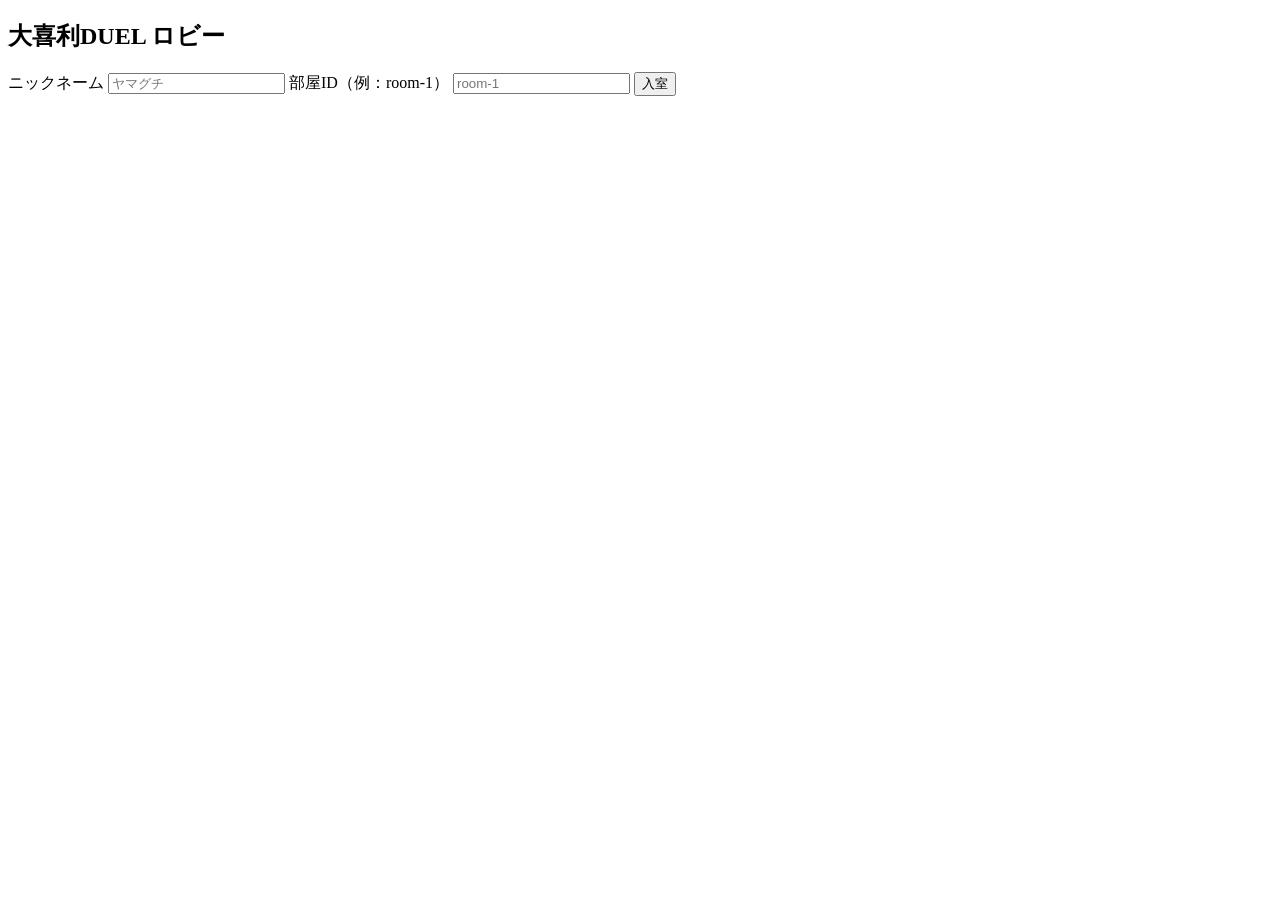
==== templates/index.html @ bb9e9eee "first upload" ====
<!doctype html>
<html lang="ja">
<head>
  <meta charset="utf-8" />
  <meta name="viewport" content="width=device-width, initial-scale=1" />
  <title>大喜利DUEL - ロビー</title>
</head>
<body>
  <h2>大喜利DUEL ロビー</h2>
  <label>ニックネーム</label>
  <input id="name" placeholder="ヤマグチ" />
  <label>部屋ID（例：room-1）</label>
  <input id="room" placeholder="room-1" />
  <button id="go">入室</button>
  <script>
    document.getElementById('go').onclick = () => {
      const name = encodeURIComponent(document.getElementById('name').value || '匿名');
      const room = encodeURIComponent(document.getElementById('room').value || 'room-1');
      location.href = `/duel/${room}?name=${name}`;
    };
  </script>
</body>
</html>
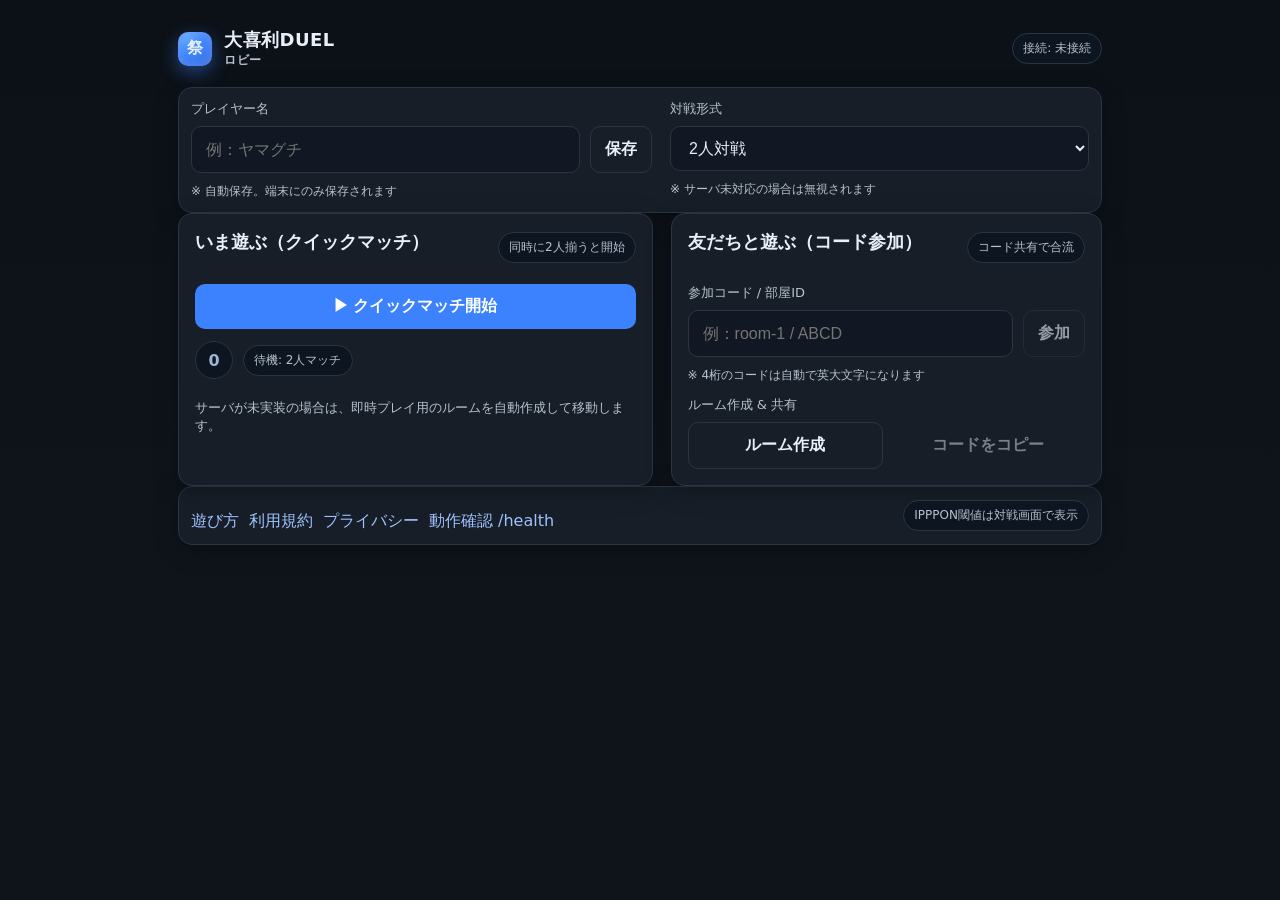
==== commit 93c57266: "Enhance UI with styles and player settings Added styles and structure for user interface elements in" ====
--- a/templates/index.html
+++ b/templates/index.html
@@ -4,20 +4,434 @@
   <meta charset="utf-8" />
   <meta name="viewport" content="width=device-width, initial-scale=1" />
   <title>大喜利DUEL - ロビー</title>
+  <!-- Socket.IO（ある環境では自動取得／無くてもフォールバック動作） -->
+  <script src="/socket.io/socket.io.js" defer></script>
+  <style>
+    :root{
+      --bg:#0f141b;
+      --card:#171e27;
+      --card-2:#111823;
+      --text:#e8f0f7;
+      --muted:#b6c2cf;
+      --primary:#3c82ff;
+      --primary-press:#2f69cc;
+      --outline:#2a3544;
+      --ok:#21c17a;
+      --warn:#ffbe3c;
+      --err:#ff5c5c;
+      --radius:14px;
+      --radius-sm:10px;
+      --shadow:0 6px 24px rgba(0,0,0,.25);
+    }
+    *{box-sizing:border-box}
+    html,body{height:100%}
+    body{
+      margin:0;
+      font-family: system-ui, -apple-system, "Segoe UI", Roboto, "Hiragino Kaku Gothic ProN", "Noto Sans JP", "Helvetica Neue", Arial, sans-serif;
+      background:linear-gradient(180deg, #0c1117 0%, #0f141b 60%, #0f141b 100%);
+      color:var(--text);
+    }
+    .wrap{
+      max-width: 980px;
+      margin: 0 auto;
+      padding: clamp(16px, 3vw, 28px);
+    }
+    header{
+      display:flex; align-items:center; justify-content:space-between;
+      margin-bottom: 18px;
+    }
+    .brand{
+      display:flex; align-items:center; gap:12px;
+      font-weight:800; letter-spacing:.5px;
+    }
+    .logo{
+      width:34px; height:34px; border-radius:10px;
+      display:grid; place-items:center;
+      background: radial-gradient(120% 120% at 30% 20%, #5aa2ff 0%, #3c82ff 40%, #295bcc 100%);
+      box-shadow: 0 6px 18px rgba(60,130,255,.45), inset 0 0 12px rgba(255,255,255,.25);
+      font-weight:900;
+    }
+    .grid{
+      display:grid;
+      grid-template-columns: 1fr;
+      gap: 16px;
+    }
+    @media (min-width: 860px){
+      .grid{
+        grid-template-columns: 1.1fr 1fr;
+        gap: 18px;
+      }
+    }
+    .card{
+      background: var(--card);
+      border:1px solid var(--outline);
+      border-radius: var(--radius);
+      box-shadow: var(--shadow);
+      padding: 16px;
+    }
+    .card--thin{ padding:12px; }
+    h1,h2,h3{ margin:0 0 10px 0 }
+    h1{ font-size:20px; }
+    h2{ font-size:18px; }
+    p{ color:var(--muted); margin:8px 0 }
+    .row{ display:flex; gap:10px; align-items:center; }
+    .col{ display:flex; flex-direction:column; gap:8px; }
+    label{ font-size:13px; color:var(--muted) }
+    input, select{
+      width:100%;
+      background: var(--card-2);
+      color: var(--text);
+      border: 1px solid var(--outline);
+      border-radius: var(--radius-sm);
+      padding: 12px 14px;
+      font-size: 16px;
+      outline: none;
+    }
+    input:focus, select:focus{ border-color: #4c87ff; box-shadow: 0 0 0 3px rgba(76,135,255,.15) }
+    .pill{
+      display:inline-flex; align-items:center; gap:8px;
+      background: #0d1521; border:1px solid var(--outline);
+      color: var(--muted);
+      border-radius: 999px; padding: 6px 10px; font-size:12px;
+    }
+    .btn{
+      appearance:none; border:none; cursor:pointer;
+      width:100%;
+      border-radius: var(--radius-sm);
+      padding: 12px 14px; font-size: 16px; font-weight:700;
+      display:inline-flex; gap:10px; align-items:center; justify-content:center;
+    }
+    .btn:disabled{ opacity:.6; cursor:not-allowed }
+    .btn--primary{ color:white; background: var(--primary); }
+    .btn--primary:active{ background: var(--primary-press); }
+    .btn--outline{
+      color: var(--text);
+      background: transparent;
+      border:1px solid var(--outline);
+    }
+    .btn--ghost{
+      color: var(--muted);
+      background: transparent;
+    }
+    .help{
+      display:flex; gap:10px; flex-wrap:wrap; margin-top:12px;
+    }
+    .footer{
+      margin-top: 18px; color: var(--muted); font-size: 12px;
+      display:flex; gap:12px; flex-wrap:wrap;
+    }
+    .section-title{
+      display:flex; align-items:center; justify-content:space-between;
+      margin-bottom: 8px;
+    }
+    .status{
+      display:flex; align-items:center; gap:10px; flex-wrap:wrap;
+    }
+    /* トースト */
+    .toast{
+      position: fixed; left: 50%; bottom: 18px; transform: translateX(-50%);
+      background: #0b1220; color: var(--text);
+      border:1px solid var(--outline);
+      padding: 12px 16px; border-radius: 12px; box-shadow: var(--shadow);
+      display:none; z-index: 50; max-width: 92vw;
+    }
+    .toast[data-show="true"]{ display:block; }
+    .kbd{
+      padding: 2px 6px; border:1px solid var(--outline); border-bottom-width:2px;
+      border-radius:6px; font-family: ui-monospace, SFMono-Regular, Menlo, Monaco, Consolas, monospace;
+      background: #0e1623; color: var(--text); font-size: 12px;
+    }
+    /* 入力の横並び（スマホでも気持ち良く） */
+    .inline{
+      display:grid; grid-template-columns: 1fr auto; gap:10px;
+    }
+    /* 待機人数の丸ピル */
+    .bubble{
+      display:inline-flex; align-items:center; justify-content:center;
+      width: 38px; height: 38px; border-radius: 50%;
+      background:#0d1521; border:1px solid var(--outline);
+      font-weight:800; color:#9fb4d1;
+    }
+    a{ color:#9fc1ff; text-decoration:none }
+    a:hover{ text-decoration:underline }
+    /* セクション余白 */
+    .stack{ display:flex; flex-direction:column; gap:12px; }
+  </style>
 </head>
 <body>
-  <h2>大喜利DUEL ロビー</h2>
-  <label>ニックネーム</label>
-  <input id="name" placeholder="ヤマグチ" />
-  <label>部屋ID（例：room-1）</label>
-  <input id="room" placeholder="room-1" />
-  <button id="go">入室</button>
+  <div class="wrap">
+    <header>
+      <div class="brand">
+        <div class="logo">祭</div>
+        <div>
+          <div style="font-size:18px; font-weight:900;">大喜利DUEL</div>
+          <div style="font-size:12px; color:var(--muted);">ロビー</div>
+        </div>
+      </div>
+      <div class="pill" id="connection-pill" aria-live="polite">接続: 未確立</div>
+    </header>
+
+    <!-- 上段：ユーザー設定 -->
+    <section class="card card--thin">
+      <div class="grid">
+        <div class="col">
+          <label for="player-name">プレイヤー名</label>
+          <div class="inline">
+            <input id="player-name" placeholder="例：ヤマグチ" autocomplete="nickname" />
+            <button class="btn btn--outline" id="save-name" title="保存"><span id="save-name-label">保存</span> <span id="saved-check" hidden>✓</span></button>
+          </div>
+          <p style="margin:2px 0 0; font-size:12px; color:var(--muted)">※ 自動保存。端末にのみ保存されます</p>
+        </div>
+
+        <div class="col">
+          <label for="mode">対戦形式</label>
+          <select id="mode">
+            <option value="2" selected>2人対戦</option>
+            <option value="3">3人対戦（β）</option>
+            <option value="4">4人対戦（β）</option>
+          </select>
+          <p style="margin:2px 0 0; font-size:12px; color:var(--muted)">※ サーバ未対応の場合は無視されます</p>
+        </div>
+      </div>
+    </section>
+
+    <!-- 中段：開始方法（左＝クイック、右＝コード） -->
+    <section class="grid">
+      <!-- クイックマッチ -->
+      <div class="card stack">
+        <div class="section-title">
+          <h2>いま遊ぶ（クイックマッチ）</h2>
+          <span class="pill">同時に2人揃うと開始</span>
+        </div>
+        <button class="btn btn--primary" id="quick-btn">▶ クイックマッチ開始</button>
+        <div class="status">
+          <span class="bubble" id="queue-count">0</span>
+          <span class="pill" id="queue-label">待機: 2人マッチ</span>
+          <button class="btn btn--ghost" id="quick-cancel" style="display:none">待機をやめる</button>
+        </div>
+        <p style="font-size:13px;">サーバが未実装の場合は、即時プレイ用のルームを自動作成して移動します。</p>
+      </div>
+
+      <!-- ルームコード -->
+      <div class="card stack">
+        <div class="section-title">
+          <h2>友だちと遊ぶ（コード参加）</h2>
+          <span class="pill">コード共有で合流</span>
+        </div>
+
+        <div class="col">
+          <label for="join-code">参加コード / 部屋ID</label>
+          <div class="inline">
+            <input id="join-code" placeholder="例：room-1 / ABCD" inputmode="latin" autocomplete="off" />
+            <button class="btn btn--outline" id="join-btn" disabled>参加</button>
+          </div>
+          <p style="margin:2px 0 0; font-size:12px; color:var(--muted)">※ 4桁のコードは自動で英大文字になります</p>
+        </div>
+
+        <div class="col">
+          <label>ルーム作成 & 共有</label>
+          <div class="row" style="gap:8px">
+            <button class="btn btn--outline" id="create-room">ルーム作成</button>
+            <button class="btn btn--ghost" id="copy-room" disabled>コードをコピー</button>
+            <span class="pill" id="created-room-pill" style="display:none"></span>
+          </div>
+        </div>
+      </div>
+    </section>
+
+    <!-- 下段：補助 -->
+    <section class="card card--thin">
+      <div class="row" style="justify-content:space-between; align-items:center;">
+        <div class="help">
+          <a href="/howto" target="_blank">遊び方</a>
+          <a href="/terms" target="_blank">利用規約</a>
+          <a href="/privacy" target="_blank">プライバシー</a>
+          <a href="/health" target="_blank">動作確認 /health</a>
+        </div>
+        <div class="pill">IPPPON閾値は対戦画面で表示</div>
+      </div>
+    </section>
+
+    <div class="toast" id="toast" role="status" aria-live="polite"></div>
+  </div>
+
   <script>
-    document.getElementById('go').onclick = () => {
-      const name = encodeURIComponent(document.getElementById('name').value || '匿名');
-      const room = encodeURIComponent(document.getElementById('room').value || 'room-1');
-      location.href = `/duel/${room}?name=${name}`;
-    };
+    // --------- ユーティリティ ---------
+    const $ = (sel) => document.querySelector(sel);
+    const toastEl = $('#toast');
+    function toast(msg, ms=1600){
+      toastEl.textContent = msg;
+      toastEl.dataset.show = "true";
+      clearTimeout(toastEl._t);
+      toastEl._t = setTimeout(()=> toastEl.dataset.show="false", ms);
+    }
+    function randCode(len=4){
+      const s = "ABCDEFGHJKLMNPQRSTUVWXYZ23456789";
+      let out = "";
+      for(let i=0;i<len;i++) out += s[Math.floor(Math.random()*s.length)];
+      return out;
+    }
+    function buildRoomId(kind="QM"){
+      return `${kind}-${randCode(4)}`; // 例: QM-ABCD
+    }
+    function navigateToRoom(roomId, name, extraQuery={}){
+      const q = new URLSearchParams({ name, ...extraQuery });
+      location.href = `/duel/${encodeURIComponent(roomId)}?` + q.toString();
+    }
+    function getName(){
+      return ($('#player-name').value || '').trim() || '匿名';
+    }
+    function saveNameUI(saved=true){
+      $('#saved-check').hidden = !saved;
+      $('#save-name-label').textContent = saved ? '保存済み' : '保存';
+    }
+
+    // --------- 初期化：名前保存 & UI ----------
+    (function init(){
+      // localStorageでプレイヤー名を保持
+      const key = 'ogiri_player_name';
+      const saved = localStorage.getItem(key);
+      if(saved) $('#player-name').value = saved;
+      $('#player-name').addEventListener('input', ()=>{
+        localStorage.setItem(key, $('#player-name').value);
+        saveNameUI(true);
+      });
+      $('#save-name').addEventListener('click', (e)=>{
+        e.preventDefault();
+        localStorage.setItem(key, $('#player-name').value);
+        saveNameUI(true);
+        toast('名前を保存しました');
+      });
+      saveNameUI(!!saved);
+
+      // 参加コード入力
+      const joinInput = $('#join-code');
+      const joinBtn = $('#join-btn');
+      joinInput.addEventListener('input', ()=>{
+        let v = joinInput.value.trim();
+        // 4桁だけ入力されているときは英大文字化
+        if(/^[a-zA-Z0-9]{1,4}$/.test(v)) v = v.toUpperCase();
+        joinInput.value = v;
+        joinBtn.disabled = v.length === 0;
+      });
+      joinBtn.addEventListener('click', ()=>{
+        const room = joinInput.value.trim();
+        if(!room){ toast('コード／部屋IDを入力してください'); return; }
+        navigateToRoom(room, getName(), { mode: $('#mode').value });
+      });
+
+      // ルーム作成 & コピー
+      let createdRoom = null;
+      $('#create-room').addEventListener('click', ()=>{
+        createdRoom = buildRoomId('ROOM');
+        $('#created-room-pill').style.display = 'inline-flex';
+        $('#created-room-pill').textContent = createdRoom;
+        $('#copy-room').disabled = false;
+        toast('ルームを作成しました（コードを共有してください）');
+      });
+      $('#copy-room').addEventListener('click', async ()=>{
+        if(!createdRoom) return;
+        try{
+          await navigator.clipboard.writeText(createdRoom);
+          toast('コードをコピーしました');
+        }catch(e){
+          toast('コピーできませんでした…長押しで選択してコピーしてください');
+        }
+      });
+
+      // クイックマッチ（Socket.IO対応 → フォールバック）
+      const quickBtn = $('#quick-btn');
+      const quickCancel = $('#quick-cancel');
+      const queueCount = $('#queue-count');
+      const connPill = $('#connection-pill');
+
+      let socket = null;
+      let joinedQuick = false;
+
+      function setConn(status){
+        connPill.textContent = `接続: ${status}`;
+      }
+
+      function enterWaitingUI(){
+        quickBtn.disabled = true;
+        quickBtn.textContent = '⏳ マッチ中…';
+        quickCancel.style.display = 'inline-flex';
+      }
+      function leaveWaitingUI(){
+        quickBtn.disabled = false;
+        quickBtn.textContent = '▶ クイックマッチ開始';
+        quickCancel.style.display = 'none';
+      }
+
+      function quickFallback(){
+        // サーバ未対応: 即時プレイルームを生成して入室
+        const room = buildRoomId('QM');
+        toast('即時プレイルームを作成して入室します');
+        navigateToRoom(room, getName(), { mode: $('#mode').value });
+      }
+
+      // Socket.IO 初期化（あれば）
+      window.addEventListener('load', ()=>{
+        if(typeof io === 'function'){
+          try{
+            socket = io();
+            setConn('接続中…');
+            socket.on('connect', ()=> setConn('接続済み'));
+            socket.on('disconnect', ()=> setConn('未接続'));
+
+            // 待機人数の更新（サーバ実装がある場合）
+            socket.on('waiting_count', (payload)=>{
+              if(payload && typeof payload.count === 'number'){
+                queueCount.textContent = payload.count;
+              }
+            });
+
+            // マッチ割当
+            socket.on('quick_match_assigned', (payload)=>{
+              if(!payload || !payload.room){ quickFallback(); return; }
+              toast('対戦相手が見つかりました。入室します');
+              navigateToRoom(payload.room, getName(), { mode: $('#mode').value });
+            });
+
+            // エラー受信
+            socket.on('quick_match_error', (payload)=>{
+              leaveWaitingUI();
+              toast(payload?.message || 'マッチングでエラーが発生しました', 2200);
+            });
+
+          }catch(e){
+            setConn('未接続');
+          }
+        }else{
+          setConn('未接続');
+        }
+      });
+
+      // クリック動作
+      quickBtn.addEventListener('click', ()=>{
+        const name = getName();
+        if(!name){ toast('プレイヤー名を入力してください'); return; }
+        enterWaitingUI();
+
+        if(socket && socket.connected){
+          joinedQuick = true;
+          socket.emit('quick_match_join', { name, mode: $('#mode').value });
+          toast('マッチング待機に入りました');
+        }else{
+          // フォールバック
+          setTimeout(quickFallback, 300);
+        }
+      });
+
+      quickCancel.addEventListener('click', ()=>{
+        if(socket && socket.connected && joinedQuick){
+          socket.emit('quick_match_cancel', {});
+        }
+        joinedQuick = false;
+        leaveWaitingUI();
+        toast('待機をやめました');
+      });
+    })();
   </script>
 </body>
 </html>
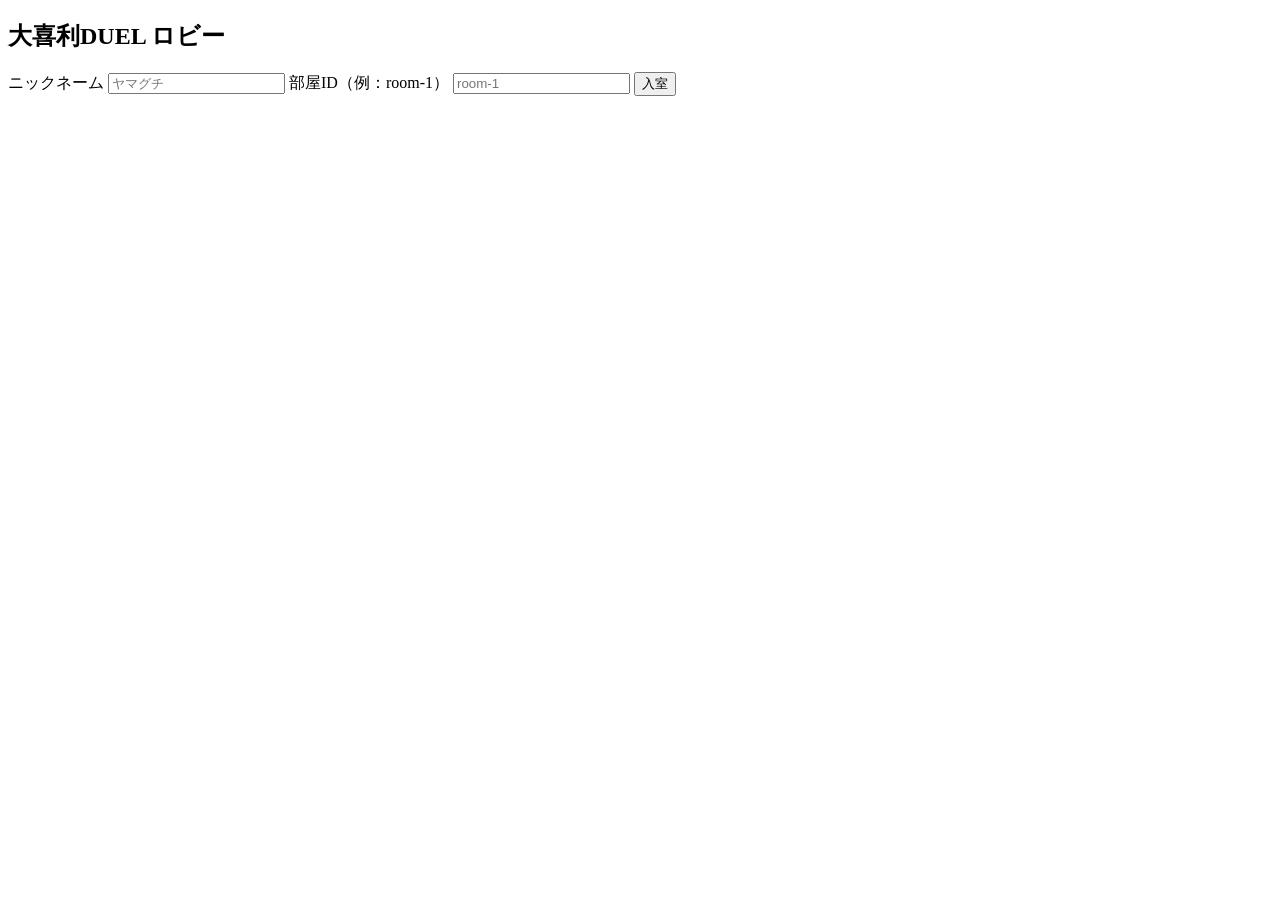
==== commit bae178f6: "Add nickname and room ID input fields Added input fields for nickname and room ID with a button to e" ====
--- a/templates/index.html
+++ b/templates/index.html
@@ -4,434 +4,20 @@
   <meta charset="utf-8" />
   <meta name="viewport" content="width=device-width, initial-scale=1" />
   <title>大喜利DUEL - ロビー</title>
-  <!-- Socket.IO（ある環境では自動取得／無くてもフォールバック動作） -->
-  <script src="/socket.io/socket.io.js" defer></script>
-  <style>
-    :root{
-      --bg:#0f141b;
-      --card:#171e27;
-      --card-2:#111823;
-      --text:#e8f0f7;
-      --muted:#b6c2cf;
-      --primary:#3c82ff;
-      --primary-press:#2f69cc;
-      --outline:#2a3544;
-      --ok:#21c17a;
-      --warn:#ffbe3c;
-      --err:#ff5c5c;
-      --radius:14px;
-      --radius-sm:10px;
-      --shadow:0 6px 24px rgba(0,0,0,.25);
-    }
-    *{box-sizing:border-box}
-    html,body{height:100%}
-    body{
-      margin:0;
-      font-family: system-ui, -apple-system, "Segoe UI", Roboto, "Hiragino Kaku Gothic ProN", "Noto Sans JP", "Helvetica Neue", Arial, sans-serif;
-      background:linear-gradient(180deg, #0c1117 0%, #0f141b 60%, #0f141b 100%);
-      color:var(--text);
-    }
-    .wrap{
-      max-width: 980px;
-      margin: 0 auto;
-      padding: clamp(16px, 3vw, 28px);
-    }
-    header{
-      display:flex; align-items:center; justify-content:space-between;
-      margin-bottom: 18px;
-    }
-    .brand{
-      display:flex; align-items:center; gap:12px;
-      font-weight:800; letter-spacing:.5px;
-    }
-    .logo{
-      width:34px; height:34px; border-radius:10px;
-      display:grid; place-items:center;
-      background: radial-gradient(120% 120% at 30% 20%, #5aa2ff 0%, #3c82ff 40%, #295bcc 100%);
-      box-shadow: 0 6px 18px rgba(60,130,255,.45), inset 0 0 12px rgba(255,255,255,.25);
-      font-weight:900;
-    }
-    .grid{
-      display:grid;
-      grid-template-columns: 1fr;
-      gap: 16px;
-    }
-    @media (min-width: 860px){
-      .grid{
-        grid-template-columns: 1.1fr 1fr;
-        gap: 18px;
-      }
-    }
-    .card{
-      background: var(--card);
-      border:1px solid var(--outline);
-      border-radius: var(--radius);
-      box-shadow: var(--shadow);
-      padding: 16px;
-    }
-    .card--thin{ padding:12px; }
-    h1,h2,h3{ margin:0 0 10px 0 }
-    h1{ font-size:20px; }
-    h2{ font-size:18px; }
-    p{ color:var(--muted); margin:8px 0 }
-    .row{ display:flex; gap:10px; align-items:center; }
-    .col{ display:flex; flex-direction:column; gap:8px; }
-    label{ font-size:13px; color:var(--muted) }
-    input, select{
-      width:100%;
-      background: var(--card-2);
-      color: var(--text);
-      border: 1px solid var(--outline);
-      border-radius: var(--radius-sm);
-      padding: 12px 14px;
-      font-size: 16px;
-      outline: none;
-    }
-    input:focus, select:focus{ border-color: #4c87ff; box-shadow: 0 0 0 3px rgba(76,135,255,.15) }
-    .pill{
-      display:inline-flex; align-items:center; gap:8px;
-      background: #0d1521; border:1px solid var(--outline);
-      color: var(--muted);
-      border-radius: 999px; padding: 6px 10px; font-size:12px;
-    }
-    .btn{
-      appearance:none; border:none; cursor:pointer;
-      width:100%;
-      border-radius: var(--radius-sm);
-      padding: 12px 14px; font-size: 16px; font-weight:700;
-      display:inline-flex; gap:10px; align-items:center; justify-content:center;
-    }
-    .btn:disabled{ opacity:.6; cursor:not-allowed }
-    .btn--primary{ color:white; background: var(--primary); }
-    .btn--primary:active{ background: var(--primary-press); }
-    .btn--outline{
-      color: var(--text);
-      background: transparent;
-      border:1px solid var(--outline);
-    }
-    .btn--ghost{
-      color: var(--muted);
-      background: transparent;
-    }
-    .help{
-      display:flex; gap:10px; flex-wrap:wrap; margin-top:12px;
-    }
-    .footer{
-      margin-top: 18px; color: var(--muted); font-size: 12px;
-      display:flex; gap:12px; flex-wrap:wrap;
-    }
-    .section-title{
-      display:flex; align-items:center; justify-content:space-between;
-      margin-bottom: 8px;
-    }
-    .status{
-      display:flex; align-items:center; gap:10px; flex-wrap:wrap;
-    }
-    /* トースト */
-    .toast{
-      position: fixed; left: 50%; bottom: 18px; transform: translateX(-50%);
-      background: #0b1220; color: var(--text);
-      border:1px solid var(--outline);
-      padding: 12px 16px; border-radius: 12px; box-shadow: var(--shadow);
-      display:none; z-index: 50; max-width: 92vw;
-    }
-    .toast[data-show="true"]{ display:block; }
-    .kbd{
-      padding: 2px 6px; border:1px solid var(--outline); border-bottom-width:2px;
-      border-radius:6px; font-family: ui-monospace, SFMono-Regular, Menlo, Monaco, Consolas, monospace;
-      background: #0e1623; color: var(--text); font-size: 12px;
-    }
-    /* 入力の横並び（スマホでも気持ち良く） */
-    .inline{
-      display:grid; grid-template-columns: 1fr auto; gap:10px;
-    }
-    /* 待機人数の丸ピル */
-    .bubble{
-      display:inline-flex; align-items:center; justify-content:center;
-      width: 38px; height: 38px; border-radius: 50%;
-      background:#0d1521; border:1px solid var(--outline);
-      font-weight:800; color:#9fb4d1;
-    }
-    a{ color:#9fc1ff; text-decoration:none }
-    a:hover{ text-decoration:underline }
-    /* セクション余白 */
-    .stack{ display:flex; flex-direction:column; gap:12px; }
-  </style>
 </head>
 <body>
-  <div class="wrap">
-    <header>
-      <div class="brand">
-        <div class="logo">祭</div>
-        <div>
-          <div style="font-size:18px; font-weight:900;">大喜利DUEL</div>
-          <div style="font-size:12px; color:var(--muted);">ロビー</div>
-        </div>
-      </div>
-      <div class="pill" id="connection-pill" aria-live="polite">接続: 未確立</div>
-    </header>
-
-    <!-- 上段：ユーザー設定 -->
-    <section class="card card--thin">
-      <div class="grid">
-        <div class="col">
-          <label for="player-name">プレイヤー名</label>
-          <div class="inline">
-            <input id="player-name" placeholder="例：ヤマグチ" autocomplete="nickname" />
-            <button class="btn btn--outline" id="save-name" title="保存"><span id="save-name-label">保存</span> <span id="saved-check" hidden>✓</span></button>
-          </div>
-          <p style="margin:2px 0 0; font-size:12px; color:var(--muted)">※ 自動保存。端末にのみ保存されます</p>
-        </div>
-
-        <div class="col">
-          <label for="mode">対戦形式</label>
-          <select id="mode">
-            <option value="2" selected>2人対戦</option>
-            <option value="3">3人対戦（β）</option>
-            <option value="4">4人対戦（β）</option>
-          </select>
-          <p style="margin:2px 0 0; font-size:12px; color:var(--muted)">※ サーバ未対応の場合は無視されます</p>
-        </div>
-      </div>
-    </section>
-
-    <!-- 中段：開始方法（左＝クイック、右＝コード） -->
-    <section class="grid">
-      <!-- クイックマッチ -->
-      <div class="card stack">
-        <div class="section-title">
-          <h2>いま遊ぶ（クイックマッチ）</h2>
-          <span class="pill">同時に2人揃うと開始</span>
-        </div>
-        <button class="btn btn--primary" id="quick-btn">▶ クイックマッチ開始</button>
-        <div class="status">
-          <span class="bubble" id="queue-count">0</span>
-          <span class="pill" id="queue-label">待機: 2人マッチ</span>
-          <button class="btn btn--ghost" id="quick-cancel" style="display:none">待機をやめる</button>
-        </div>
-        <p style="font-size:13px;">サーバが未実装の場合は、即時プレイ用のルームを自動作成して移動します。</p>
-      </div>
-
-      <!-- ルームコード -->
-      <div class="card stack">
-        <div class="section-title">
-          <h2>友だちと遊ぶ（コード参加）</h2>
-          <span class="pill">コード共有で合流</span>
-        </div>
-
-        <div class="col">
-          <label for="join-code">参加コード / 部屋ID</label>
-          <div class="inline">
-            <input id="join-code" placeholder="例：room-1 / ABCD" inputmode="latin" autocomplete="off" />
-            <button class="btn btn--outline" id="join-btn" disabled>参加</button>
-          </div>
-          <p style="margin:2px 0 0; font-size:12px; color:var(--muted)">※ 4桁のコードは自動で英大文字になります</p>
-        </div>
-
-        <div class="col">
-          <label>ルーム作成 & 共有</label>
-          <div class="row" style="gap:8px">
-            <button class="btn btn--outline" id="create-room">ルーム作成</button>
-            <button class="btn btn--ghost" id="copy-room" disabled>コードをコピー</button>
-            <span class="pill" id="created-room-pill" style="display:none"></span>
-          </div>
-        </div>
-      </div>
-    </section>
-
-    <!-- 下段：補助 -->
-    <section class="card card--thin">
-      <div class="row" style="justify-content:space-between; align-items:center;">
-        <div class="help">
-          <a href="/howto" target="_blank">遊び方</a>
-          <a href="/terms" target="_blank">利用規約</a>
-          <a href="/privacy" target="_blank">プライバシー</a>
-          <a href="/health" target="_blank">動作確認 /health</a>
-        </div>
-        <div class="pill">IPPPON閾値は対戦画面で表示</div>
-      </div>
-    </section>
-
-    <div class="toast" id="toast" role="status" aria-live="polite"></div>
-  </div>
-
+  <h2>大喜利DUEL ロビー</h2>
+  <label>ニックネーム</label>
+  <input id="name" placeholder="ヤマグチ" />
+  <label>部屋ID（例：room-1）</label>
+  <input id="room" placeholder="room-1" />
+  <button id="go">入室</button>
   <script>
-    // --------- ユーティリティ ---------
-    const $ = (sel) => document.querySelector(sel);
-    const toastEl = $('#toast');
-    function toast(msg, ms=1600){
-      toastEl.textContent = msg;
-      toastEl.dataset.show = "true";
-      clearTimeout(toastEl._t);
-      toastEl._t = setTimeout(()=> toastEl.dataset.show="false", ms);
-    }
-    function randCode(len=4){
-      const s = "ABCDEFGHJKLMNPQRSTUVWXYZ23456789";
-      let out = "";
-      for(let i=0;i<len;i++) out += s[Math.floor(Math.random()*s.length)];
-      return out;
-    }
-    function buildRoomId(kind="QM"){
-      return `${kind}-${randCode(4)}`; // 例: QM-ABCD
-    }
-    function navigateToRoom(roomId, name, extraQuery={}){
-      const q = new URLSearchParams({ name, ...extraQuery });
-      location.href = `/duel/${encodeURIComponent(roomId)}?` + q.toString();
-    }
-    function getName(){
-      return ($('#player-name').value || '').trim() || '匿名';
-    }
-    function saveNameUI(saved=true){
-      $('#saved-check').hidden = !saved;
-      $('#save-name-label').textContent = saved ? '保存済み' : '保存';
-    }
-
-    // --------- 初期化：名前保存 & UI ----------
-    (function init(){
-      // localStorageでプレイヤー名を保持
-      const key = 'ogiri_player_name';
-      const saved = localStorage.getItem(key);
-      if(saved) $('#player-name').value = saved;
-      $('#player-name').addEventListener('input', ()=>{
-        localStorage.setItem(key, $('#player-name').value);
-        saveNameUI(true);
-      });
-      $('#save-name').addEventListener('click', (e)=>{
-        e.preventDefault();
-        localStorage.setItem(key, $('#player-name').value);
-        saveNameUI(true);
-        toast('名前を保存しました');
-      });
-      saveNameUI(!!saved);
-
-      // 参加コード入力
-      const joinInput = $('#join-code');
-      const joinBtn = $('#join-btn');
-      joinInput.addEventListener('input', ()=>{
-        let v = joinInput.value.trim();
-        // 4桁だけ入力されているときは英大文字化
-        if(/^[a-zA-Z0-9]{1,4}$/.test(v)) v = v.toUpperCase();
-        joinInput.value = v;
-        joinBtn.disabled = v.length === 0;
-      });
-      joinBtn.addEventListener('click', ()=>{
-        const room = joinInput.value.trim();
-        if(!room){ toast('コード／部屋IDを入力してください'); return; }
-        navigateToRoom(room, getName(), { mode: $('#mode').value });
-      });
-
-      // ルーム作成 & コピー
-      let createdRoom = null;
-      $('#create-room').addEventListener('click', ()=>{
-        createdRoom = buildRoomId('ROOM');
-        $('#created-room-pill').style.display = 'inline-flex';
-        $('#created-room-pill').textContent = createdRoom;
-        $('#copy-room').disabled = false;
-        toast('ルームを作成しました（コードを共有してください）');
-      });
-      $('#copy-room').addEventListener('click', async ()=>{
-        if(!createdRoom) return;
-        try{
-          await navigator.clipboard.writeText(createdRoom);
-          toast('コードをコピーしました');
-        }catch(e){
-          toast('コピーできませんでした…長押しで選択してコピーしてください');
-        }
-      });
-
-      // クイックマッチ（Socket.IO対応 → フォールバック）
-      const quickBtn = $('#quick-btn');
-      const quickCancel = $('#quick-cancel');
-      const queueCount = $('#queue-count');
-      const connPill = $('#connection-pill');
-
-      let socket = null;
-      let joinedQuick = false;
-
-      function setConn(status){
-        connPill.textContent = `接続: ${status}`;
-      }
-
-      function enterWaitingUI(){
-        quickBtn.disabled = true;
-        quickBtn.textContent = '⏳ マッチ中…';
-        quickCancel.style.display = 'inline-flex';
-      }
-      function leaveWaitingUI(){
-        quickBtn.disabled = false;
-        quickBtn.textContent = '▶ クイックマッチ開始';
-        quickCancel.style.display = 'none';
-      }
-
-      function quickFallback(){
-        // サーバ未対応: 即時プレイルームを生成して入室
-        const room = buildRoomId('QM');
-        toast('即時プレイルームを作成して入室します');
-        navigateToRoom(room, getName(), { mode: $('#mode').value });
-      }
-
-      // Socket.IO 初期化（あれば）
-      window.addEventListener('load', ()=>{
-        if(typeof io === 'function'){
-          try{
-            socket = io();
-            setConn('接続中…');
-            socket.on('connect', ()=> setConn('接続済み'));
-            socket.on('disconnect', ()=> setConn('未接続'));
-
-            // 待機人数の更新（サーバ実装がある場合）
-            socket.on('waiting_count', (payload)=>{
-              if(payload && typeof payload.count === 'number'){
-                queueCount.textContent = payload.count;
-              }
-            });
-
-            // マッチ割当
-            socket.on('quick_match_assigned', (payload)=>{
-              if(!payload || !payload.room){ quickFallback(); return; }
-              toast('対戦相手が見つかりました。入室します');
-              navigateToRoom(payload.room, getName(), { mode: $('#mode').value });
-            });
-
-            // エラー受信
-            socket.on('quick_match_error', (payload)=>{
-              leaveWaitingUI();
-              toast(payload?.message || 'マッチングでエラーが発生しました', 2200);
-            });
-
-          }catch(e){
-            setConn('未接続');
-          }
-        }else{
-          setConn('未接続');
-        }
-      });
-
-      // クリック動作
-      quickBtn.addEventListener('click', ()=>{
-        const name = getName();
-        if(!name){ toast('プレイヤー名を入力してください'); return; }
-        enterWaitingUI();
-
-        if(socket && socket.connected){
-          joinedQuick = true;
-          socket.emit('quick_match_join', { name, mode: $('#mode').value });
-          toast('マッチング待機に入りました');
-        }else{
-          // フォールバック
-          setTimeout(quickFallback, 300);
-        }
-      });
-
-      quickCancel.addEventListener('click', ()=>{
-        if(socket && socket.connected && joinedQuick){
-          socket.emit('quick_match_cancel', {});
-        }
-        joinedQuick = false;
-        leaveWaitingUI();
-        toast('待機をやめました');
-      });
-    })();
+    document.getElementById('go').onclick = () => {
+      const name = encodeURIComponent(document.getElementById('name').value || '匿名');
+      const room = encodeURIComponent(document.getElementById('room').value || 'room-1');
+      location.href = `/duel/${room}?name=${name}`;
+    };
   </script>
 </body>
 </html>
